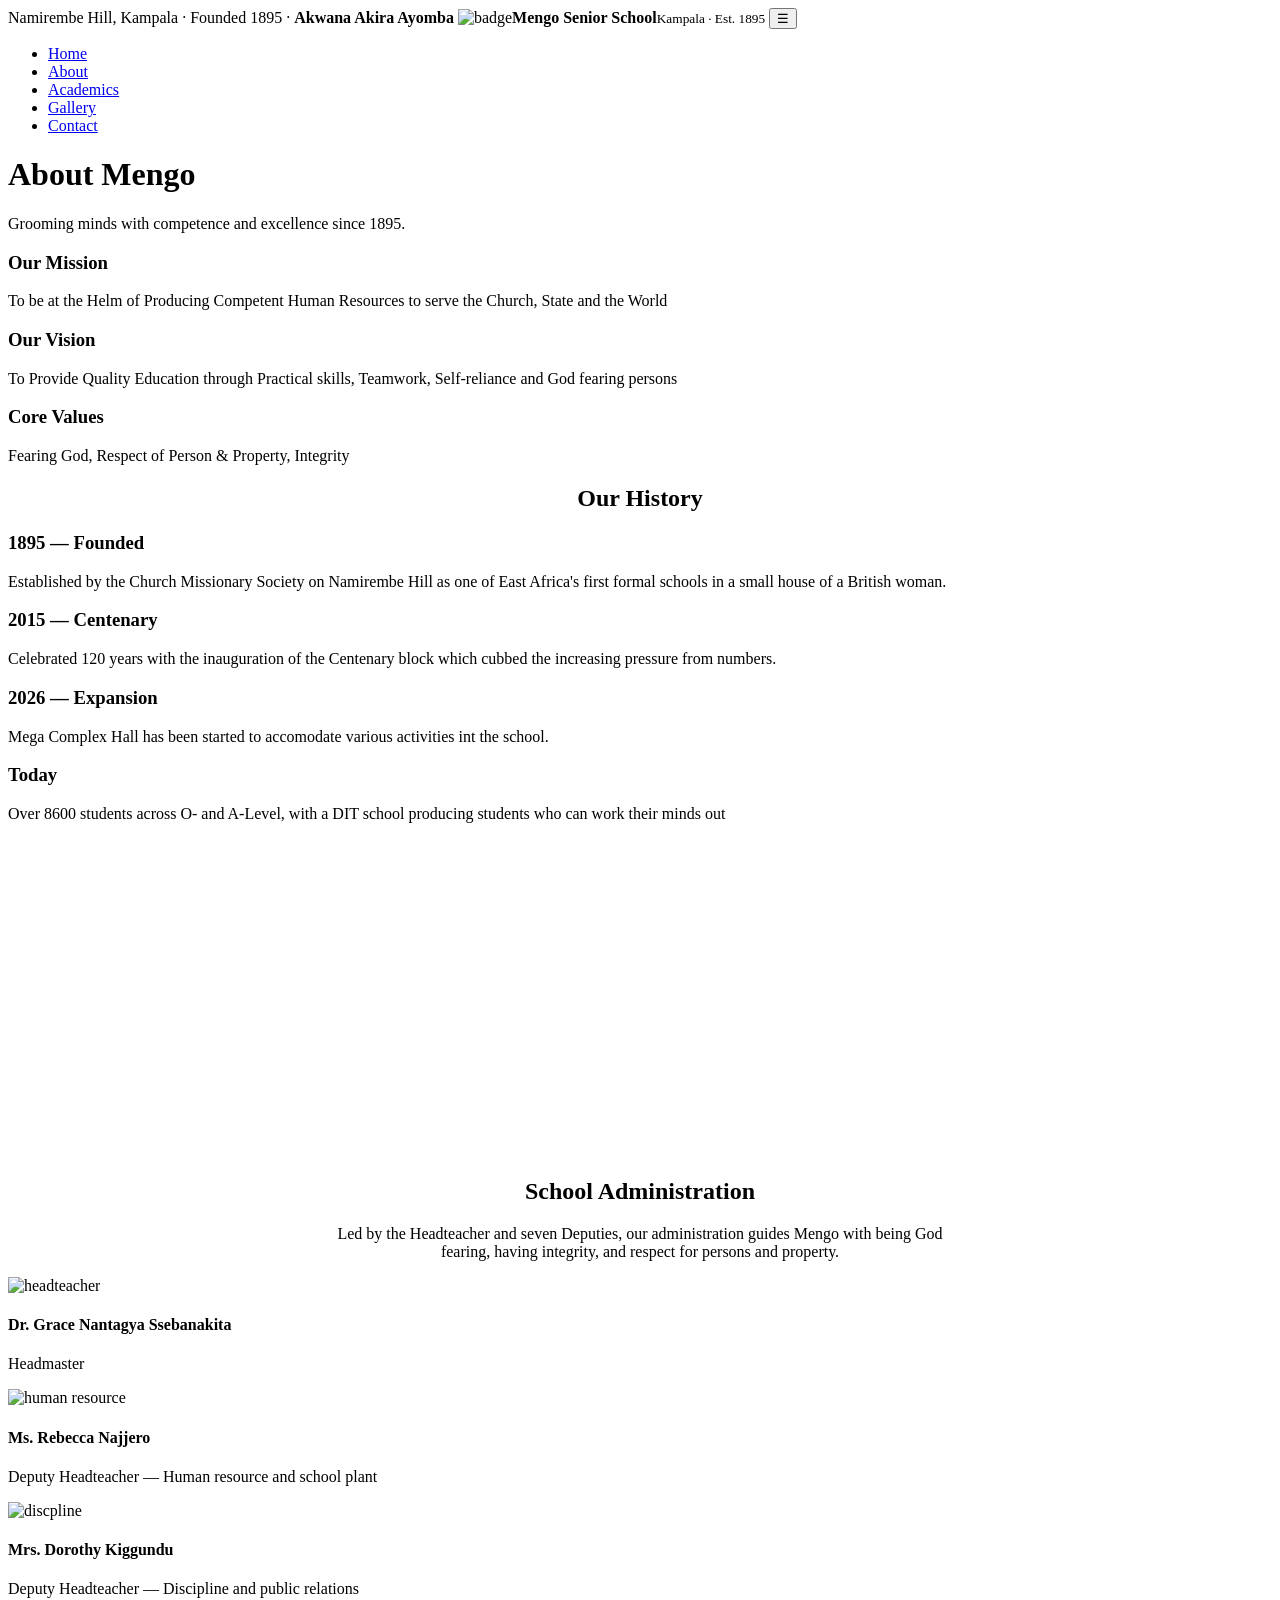
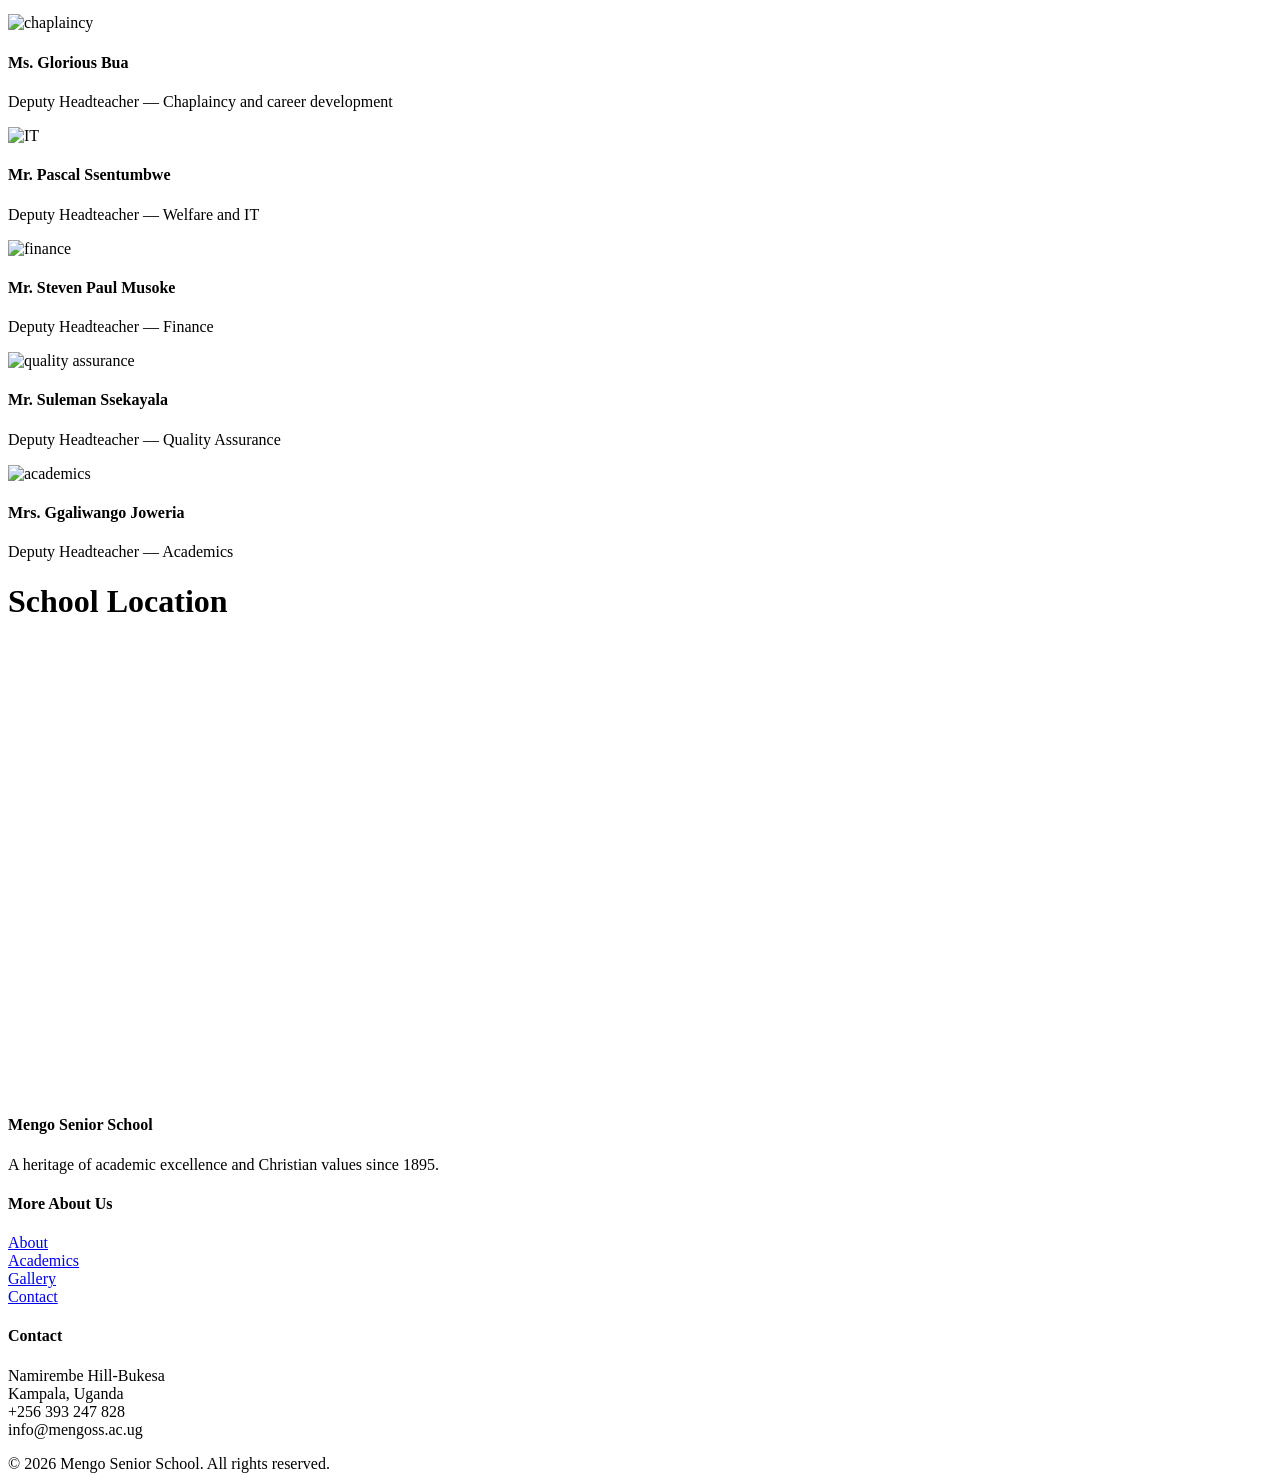
==== about.html @ db43d38b "Add files via upload" ====
<!doctype html>
<html lang="en">
<head>
<meta charset="utf-8">
<meta name="viewport" content="width=device-width,initial-scale=1">
<title>About — Mengo Senior School</title>

<link rel="stylesheet" href="css/styles.css">
</head>
<body>
<header>
  Namirembe Hill, Kampala · Founded 1895 · <b>Akwana Akira Ayomba</b>
 
  <img src="images/badge.png" alt="badge"><span><b>Mengo Senior School</b><small>Kampala · Est. 1895</small></span>
    <button id="burger" aria-label="Menu">☰</button>
    <ul class="menu" id="menu">
      <li><a href="index.html">Home</a></li>
      <li><a href="about.html">About</a></li>
      <li><a href="academics.html">Academics</a></li>
      <li><a href="gallery.html">Gallery</a></li>
      <li><a href="contact.html">Contact</a></li>
    </ul>
  
</header>

<div class="page-head"><div class="wrap"><h1>About Mengo</h1><div class="rule"></div><p>Grooming minds with competence and excellence since 1895.</p></div></div>
<section class="wrap">
  <div class="grid">
    <div class="card"><h3>Our Mission</h3><p>To be at the Helm of Producing Competent Human Resources to serve the Church, State and the World</p></div>
    <div class="card"><h3>Our Vision</h3><p>To Provide Quality Education through Practical skills, Teamwork, Self-reliance and God fearing persons</p></div>
    <div class="card"><h3>Core Values</h3><p>Fearing God, Respect of Person & Property, Integrity</p></div>
  </div>
</section>
<section class="wrap">
  <h2 style="text-align:center">Our History</h2><div class="rule"></div>
  <div class="grid">
    <div class="card"><h3>1895 — Founded</h3><p>Established by the Church Missionary Society on Namirembe Hill as one of East Africa's first formal schools in a small house of a British woman.</p></div>
    <div class="card"><h3>2015 — Centenary</h3><p>Celebrated 120 years with the inauguration of the Centenary block which cubbed the increasing pressure from numbers.</p></div>
    <div class="card"><h3>2026 — Expansion</h3><p>Mega Complex Hall has been started to accomodate various activities int the school.</p></div>
    <div class="card"><h3>Today</h3><p>Over 8600 students across O- and A-Level, with a DIT school producing students who can work their minds out</p></div>
</section>
<div class="overlay"><p><iframe width="560" height="315" src="https://www.youtube.com/embed/ksDD9W3uoGQ?si=iYTllNPVv6zv92Ob" title="YouTube video player" frameborder="0" allow="accelerometer; autoplay; clipboard-write; encrypted-media; gyroscope; picture-in-picture; web-share" referrerpolicy="strict-origin-when-cross-origin" allowfullscreen></iframe></p></div>
<section class="wrap">
  <h2 style="text-align:center">School Administration</h2><div class="rule"></div>
  <p style="text-align:center;max-width:640px;margin:0 auto 1rem">Led by the Headteacher and seven Deputies, our administration guides Mengo with being God fearing, having integrity, and respect for persons and property.</p>
  <div class="admin-grid">
    <div class="admin-card head">
      <img src="images/headteacher.jpg" alt="headteacher" loading="lazy">
      <h4>Dr. Grace Nantagya Ssebanakita</h4>
      <p class="post">Headmaster</p>
    </div>
    <div class="admin-card">
      <img src="images/human resource.jpg" alt="human resource" loading="lazy">
      <h4>Ms. Rebecca Najjero</h4>
      <p class="post">Deputy Headteacher — Human resource and school plant</p>
    </div>
    <div class="admin-card">
      <img src="images/discpline.jpg" alt="discpline" loading="lazy">
      <h4>Mrs. Dorothy Kiggundu</h4>
      <p class="post">Deputy Headteacher — Discipline and public relations</p>
    </div>
    <div class="admin-card">
      <img src="images/chaplaincy.jpg" alt="chaplaincy" loading="lazy">
      <h4>Ms. Glorious Bua</h4>
      <p class="post">Deputy Headteacher — Chaplaincy and career development</p>
    </div>
    <div class="admin-card">
      <img src="images/IT.jpg" alt="IT" loading="lazy">
      <h4>Mr. Pascal Ssentumbwe</h4>
      <p class="post">Deputy Headteacher — Welfare and IT</p>
    </div>
    <div class="admin-card">
      <img src="images/finance.jpg" alt="finance" loading="lazy">
      <h4>Mr. Steven Paul Musoke</h4>
      <p class="post">Deputy Headteacher — Finance</p>
    </div>
    <div class="admin-card">
      <img src="images/quality assurance.jpg" alt="quality assurance" loading="lazy">
      <h4>Mr. Suleman Ssekayala</h4>
      <p class="post">Deputy Headteacher — Quality Assurance</p>
    </div>
    <div class="admin-card">
      <img src="images/academics.jpg" alt="academics" loading="lazy">
      <h4>Mrs. Ggaliwango Joweria</h4>
      <p class="post">Deputy Headteacher — Academics</p>
    </div>
  </div>
</section>
<div class="overlay"><h1>School Location</h1><div class="rule"></div><p><iframe src="https://www.google.com/maps/embed?pb=!1m18!1m12!1m3!1d3989.7559419243526!2d32.562372200000006!3d0.3203899!2m3!1f0!2f0!3f0!3m2!1i1024!2i768!4f13.1!3m3!1m2!1s0x177dbb673c3b9e75%3A0x22994ff6731118ec!2sMengo%20Senior%20School!5e0!3m2!1sen!2sug!4v1777547150192!5m2!1sen!2sug" width="600" height="450" style="border:0;" allowfullscreen="" loading="lazy" referrerpolicy="no-referrer-when-downgrade" ></iframe></p></div>
<footer>
  <div class="wrap">
    <div class="foot-grid">
      <div><h4>Mengo Senior School</h4><p>A heritage of academic excellence and Christian values since 1895.</p></div>
      <div><h4>More About Us</h4><p><a href="about.html">About</a><br><a href="academics.html">Academics</a><br><a href="gallery.html">Gallery</a><br><a href="contact.html">Contact</a></p></div>
      <div><h4>Contact</h4><p>Namirembe Hill-Bukesa<br>Kampala, Uganda<br>+256 393 247 828<br>info@mengoss.ac.ug</p></div>
    </div>
    <div class="copy">© 2026 Mengo Senior School. All rights reserved.</div>
  </div>
</footer>
<script src="index.js"></script>
</body>
</html>
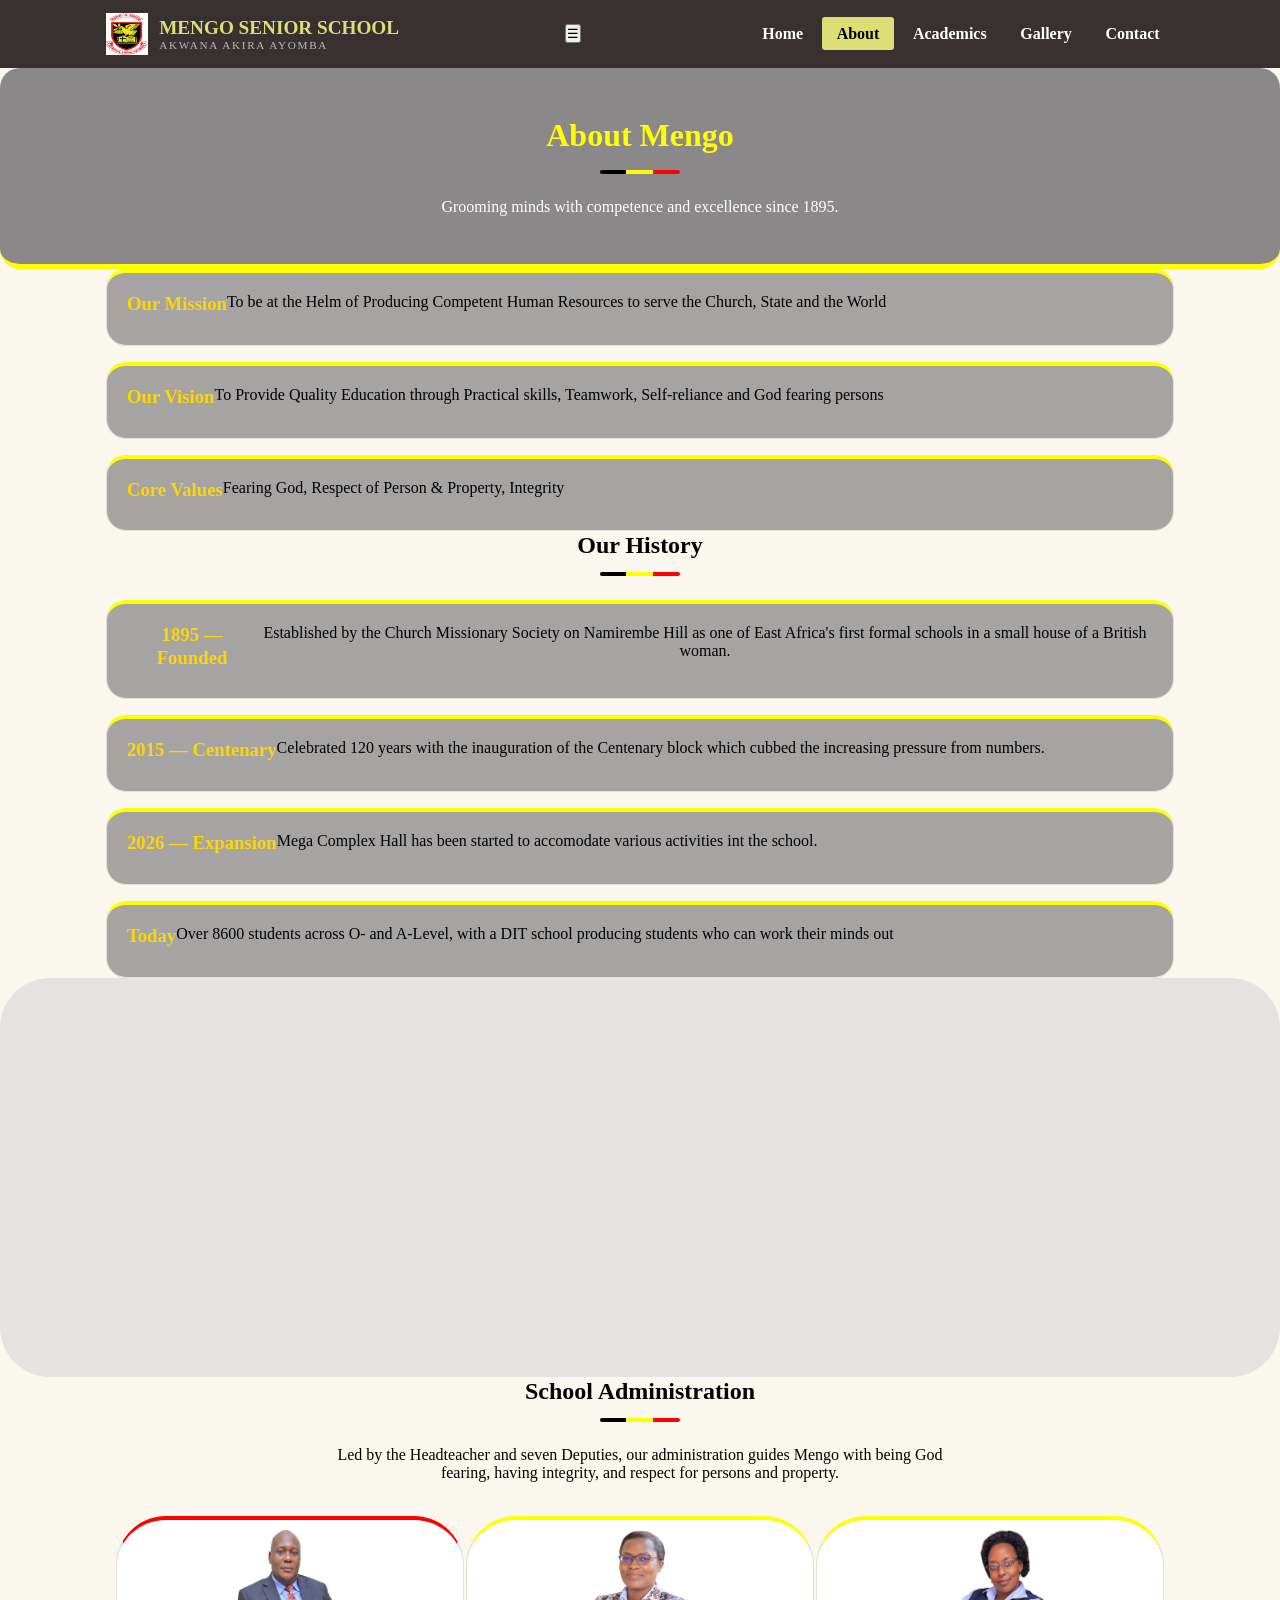
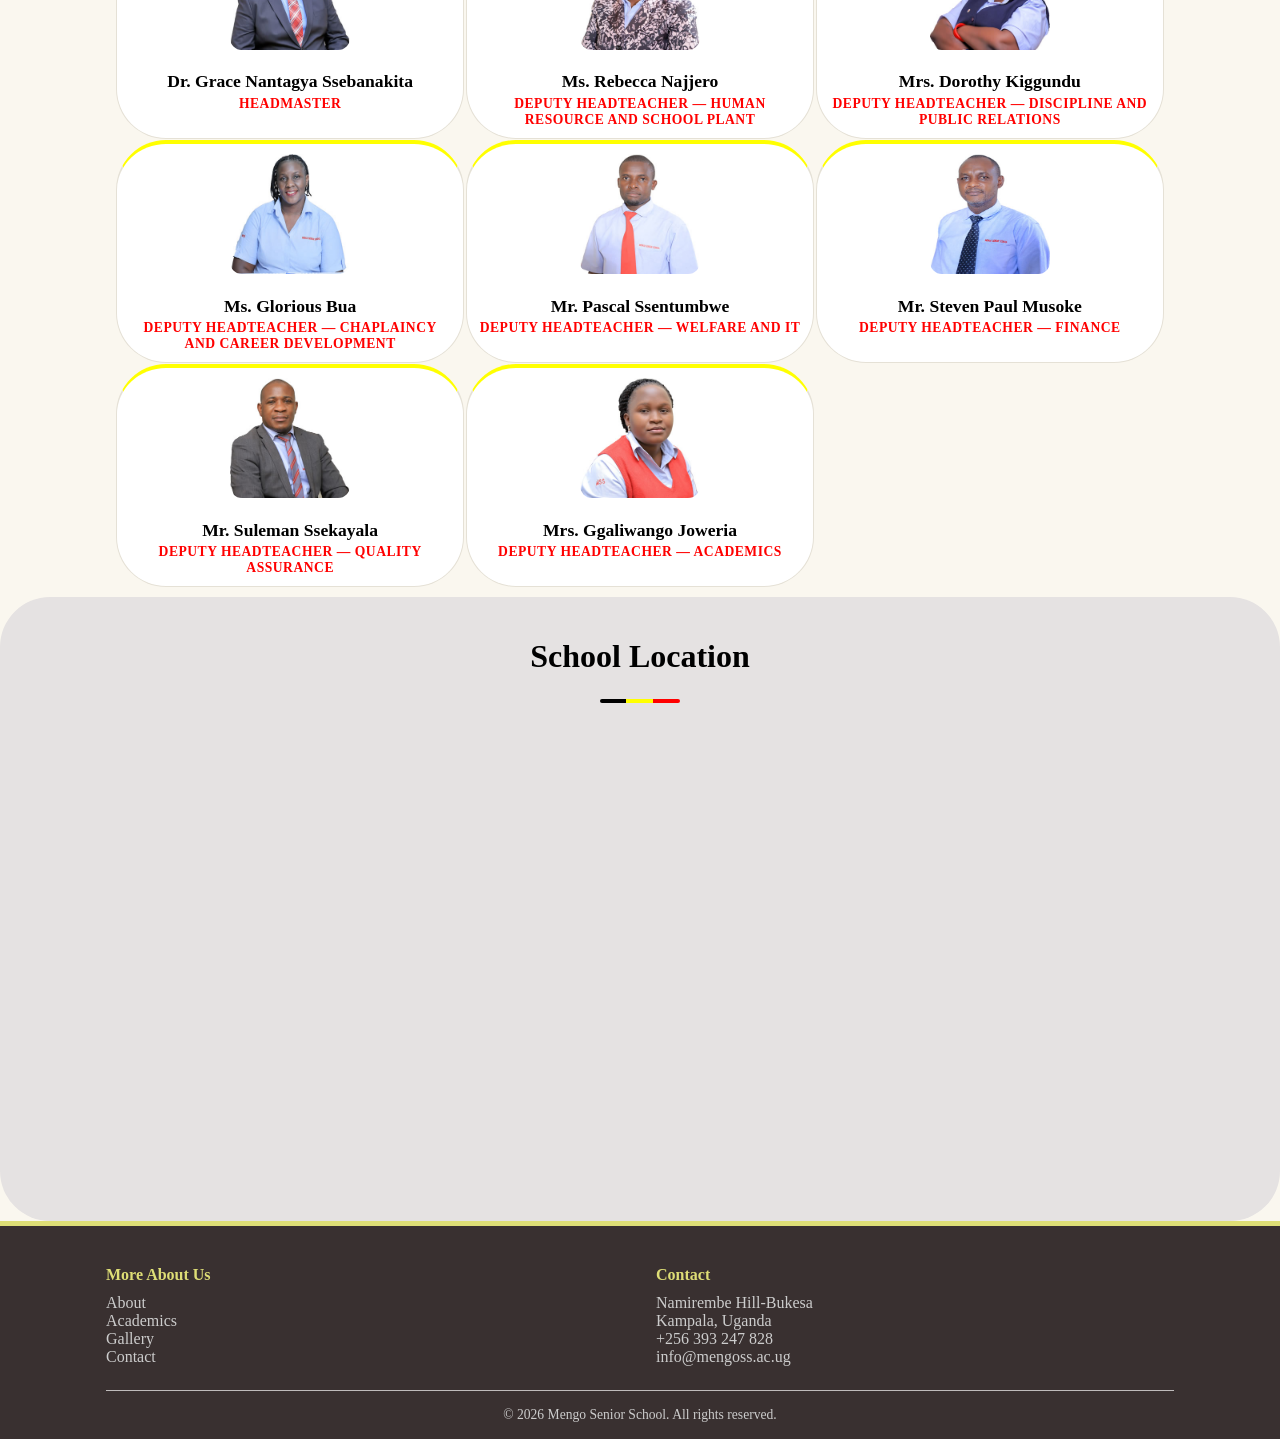
==== commit 4a00b5d1: "nothing" ====
--- a/about.html
+++ b/about.html
@@ -3,24 +3,25 @@
 <head>
 <meta charset="utf-8">
 <meta name="viewport" content="width=device-width,initial-scale=1">
-<title>About — Mengo Senior School</title>
-
-<link rel="stylesheet" href="css/styles.css">
+<title>Mengo Senior School | About</title>
+<link rel="stylesheet" href="style/about.css">
+<link rel="icon" type="image/png" href="images/badge.png">
+<link rel="stylesheet" href="style/header.css">
+<link rel="stylesheet" href="style/footer.css">
 </head>
 <body>
 <header>
-  Namirembe Hill, Kampala · Founded 1895 · <b>Akwana Akira Ayomba</b>
- 
-  <img src="images/badge.png" alt="badge"><span><b>Mengo Senior School</b><small>Kampala · Est. 1895</small></span>
-    <button id="burger" aria-label="Menu">☰</button>
+  <div class="nav-bar">
+    <a class="badge" href="index.html"><img src="images/badge.png" alt="badge"><span><b>MENGO SENIOR SCHOOL</b><small>Akwana Akira Ayomba</small></span></a>
+    <button id="resopnd" aria-label="Menu">☰</button>
     <ul class="menu" id="menu">
       <li><a href="index.html">Home</a></li>
-      <li><a href="about.html">About</a></li>
+      <li><a href="about.html"  class="active">About</a></li>
       <li><a href="academics.html">Academics</a></li>
       <li><a href="gallery.html">Gallery</a></li>
       <li><a href="contact.html">Contact</a></li>
     </ul>
-  
+  </div>
 </header>
 
 <div class="page-head"><div class="wrap"><h1>About Mengo</h1><div class="rule"></div><p>Grooming minds with competence and excellence since 1895.</p></div></div>
@@ -86,17 +87,15 @@
     </div>
   </div>
 </section>
-<div class="overlay"><h1>School Location</h1><div class="rule"></div><p><iframe src="https://www.google.com/maps/embed?pb=!1m18!1m12!1m3!1d3989.7559419243526!2d32.562372200000006!3d0.3203899!2m3!1f0!2f0!3f0!3m2!1i1024!2i768!4f13.1!3m3!1m2!1s0x177dbb673c3b9e75%3A0x22994ff6731118ec!2sMengo%20Senior%20School!5e0!3m2!1sen!2sug!4v1777547150192!5m2!1sen!2sug" width="600" height="450" style="border:0;" allowfullscreen="" loading="lazy" referrerpolicy="no-referrer-when-downgrade" ></iframe></p></div>
+<div class="overlay"><h1>School Location</h1><div class="rule"></div><p><iframe src="https://www.google.com/maps/embed?pb=!1m18!1m12!1m3!1d3989.7559419243526!2d32.562372200000006!3d0.3203899!2m3!1f0!2f0!3f0!3m2!1i1024!2i768!4f13.1!3m3!1m2!1s0x177dbb673c3b9e75%3A0x22994ff6731118ec!2sMengo%20Senior%20School!5e0!3m2!1sen!2sug!4v1777547150192!5m2!1sen!2sug" width="100%" height="450" style="border:0;" allowfullscreen="" loading="lazy" referrerpolicy="no-referrer-when-downgrade" ></iframe></p></div>
 <footer>
   <div class="wrap">
     <div class="foot-grid">
-      <div><h4>Mengo Senior School</h4><p>A heritage of academic excellence and Christian values since 1895.</p></div>
       <div><h4>More About Us</h4><p><a href="about.html">About</a><br><a href="academics.html">Academics</a><br><a href="gallery.html">Gallery</a><br><a href="contact.html">Contact</a></p></div>
       <div><h4>Contact</h4><p>Namirembe Hill-Bukesa<br>Kampala, Uganda<br>+256 393 247 828<br>info@mengoss.ac.ug</p></div>
     </div>
-    <div class="copy">© 2026 Mengo Senior School. All rights reserved.</div>
+    <div class="copy-right">© 2026 Mengo Senior School. All rights reserved.</div>
   </div>
 </footer>
-<script src="index.js"></script>
 </body>
-</html>
+</html>
--- a/style/about.css
+++ b/style/about.css
@@ -0,0 +1,121 @@
+:root {
+  --cream: #faf7ef;
+  --line: #e5e1d6;
+  --serif: 'Playfair Display', Georgia, 'Times New Roman', serif;
+  --sans: -apple-system, BlinkMacSystemFont, 'Segoe UI', Roboto, 'Helvetica Neue', Arial, sans-serif;
+}
+
+body {
+  font: var(--serif);
+  color: black;
+  background: var(--cream);
+}
+
+.wrap { max-width: 1100px; margin: auto; padding: 0 1rem; }
+
+section { padding: 3rem 0; }
+.page-head {
+  background: rgb(138, 136, 136);
+  color: #fff;
+  padding: 3rem 0;
+  text-align: center;
+  border-bottom: 5px solid yellow;
+  border-radius: 20px;
+}
+.page-head h1 { color: yellow; }
+.rule {
+  height: 4px;
+  width: 80px;
+  background: linear-gradient(90deg, black 33%, yellow 33% 66%, red 33%);
+  margin: .5rem auto 1.5rem;
+  border-radius: 2px;
+}
+
+.grid {
+  display: flex;
+  flex-direction: column;
+  gap: 1rem;
+  text-align: center;
+ 
+}
+.card {
+    display: flex;
+  background: rgb(166, 163, 163);
+  border: 1px solid var(--line);
+  border-top: 4px solid yellow;
+  position: relative;
+  padding: 20px;
+  border-radius: 20px;
+}
+.card h3 { color: gold;}
+
+.copy {
+  border-top: 1px solid #333;
+  padding-top: 1rem;
+  text-align: center;
+  font-size: .85rem;
+}
+
+
+.admin-grid {
+  display: grid;
+  grid-template-columns: repeat(3, 1fr);
+  gap: 1.5px;
+  margin-top: 1.5rem;
+  border-radius: 5px;
+  padding: 10px;
+
+}
+.admin-card {
+  background: #fff;
+  border: 1px solid var(--line);
+  border-top: 4px solid yellow;
+  border-radius: 50px;
+  text-align: center;
+  padding: 10px;
+  transition: transform .2s ease-in-out;
+}
+.admin-card:hover {
+  transform: translateY(-3px);
+  box-shadow: 0 8px 20px rgba(0, 0, 0, 0.08);
+}
+.admin-card img {
+  width: 120px;
+  height: 120px;
+  border-radius: 10%;
+  object-fit: fill;
+  border-color: red;
+  margin-bottom: .8rem;
+
+}
+
+.admin-card h4 {
+  font-family: var(--serif);
+  color: black;
+
+  font-size: 1.1rem;
+  margin: .3rem 0 .2rem;
+}
+.post {
+  font-size: .85rem;
+  color: red;
+  font-weight: 600;
+  text-transform: uppercase;
+  letter-spacing: .5px;
+}
+.admin-card.head {
+  border-top-color: red;
+  background: #fff;
+}
+.overlay {
+  display: flex;
+  flex-direction: column;
+  justify-content: center;
+  text-align: center;
+  padding: 40px;
+  background-color: #e5e2e2;
+  border: 3px;
+  border-radius: 50px;
+  border-spacing: 10px;
+  
+}
--- a/style/header.css
+++ b/style/header.css
@@ -0,0 +1,88 @@
+* {
+    box-sizing: border-box;
+    margin: 0;
+    padding: 0;
+}
+
+a {
+    text-decoration: none;
+}
+
+@media (max-width: 768px) {
+  #respond { display: block; }
+  .menu {
+    display: none;
+    position: absolute;
+    top: 100%;
+    left: 0;
+    right: 0;
+    flex-direction: column;
+    background: var(--black);
+    padding: 1rem;
+    border-top: 3px solid var(--yellow);
+    z-index: 1000;
+  }
+  .menu.open { display: flex; }
+}
+
+h1, h2, h3 {
+  font-family: 'Times New Roman', Times, serif;
+  line-height: 1.2;
+  margin-bottom: .5em;
+}
+header {
+  background: rgb(57, 48, 48);
+  color: #fff;
+  position: sticky;
+  top: 0;
+  z-index: 50;
+}
+.bar {
+  background: red;
+  font-size: .8rem;
+  padding: .4rem 0;
+  text-align: center;
+}
+.nav-bar {
+  display: flex;
+  align-items: center;
+  justify-content: space-between;
+  padding: .8rem 1rem;
+  max-width: 1100px;
+  margin: auto;
+}
+.badge { display: flex; 
+    align-items: center; 
+    gap: .7rem; 
+    color: #fff; 
+}
+.badge img { width: 42px; 
+    height: 42px; 
+}
+.badge b {
+  font-family: 'Times New Roman', Times, serif;
+  font-size: 1.2rem;
+  color: rgb(222, 222, 118);
+}
+.badge small {
+  display: block;
+  font-size: .7rem;
+  letter-spacing: .15em;
+  text-transform: uppercase;
+  color: #bbb;
+}
+.menu { display: flex; 
+    gap: .3rem; 
+    list-style: none; 
+}
+.menu a {
+  color: #fff;
+  padding: .5rem .9rem;
+  border-radius: 3px;
+  font-weight: 600;
+}
+.menu a:hover, .menu a.active {
+  background: rgb(222, 222, 118);
+  color: black;
+  text-decoration: none;
+}
--- a/style/footer.css
+++ b/style/footer.css
@@ -0,0 +1,25 @@
+footer {
+  background: rgb(57, 48, 48);
+  color: #ccc;
+  padding: 2.5rem 0 1rem;
+  border-top: 5px solid rgb(222, 222, 118);
+}
+footer h4 {
+  color: rgb(222, 222, 118);
+  margin-bottom: .6rem;
+  font-family: 'Times New Roman', Times, serif;
+}
+footer a { color: #ccc; }
+footer a:hover { color: rgb(222, 222, 118); }
+.foot-grid {
+  display: grid;
+  gap: 2rem;
+  grid-template-columns: repeat(auto-fit, minmax(400px, 1fr));
+  margin-bottom: 1.5rem;
+}
+.copy-right {
+  border-top: 1px solid #bfbbbb;
+  padding-top: 1rem;
+  text-align: center;
+  font-size: .85rem;
+}
